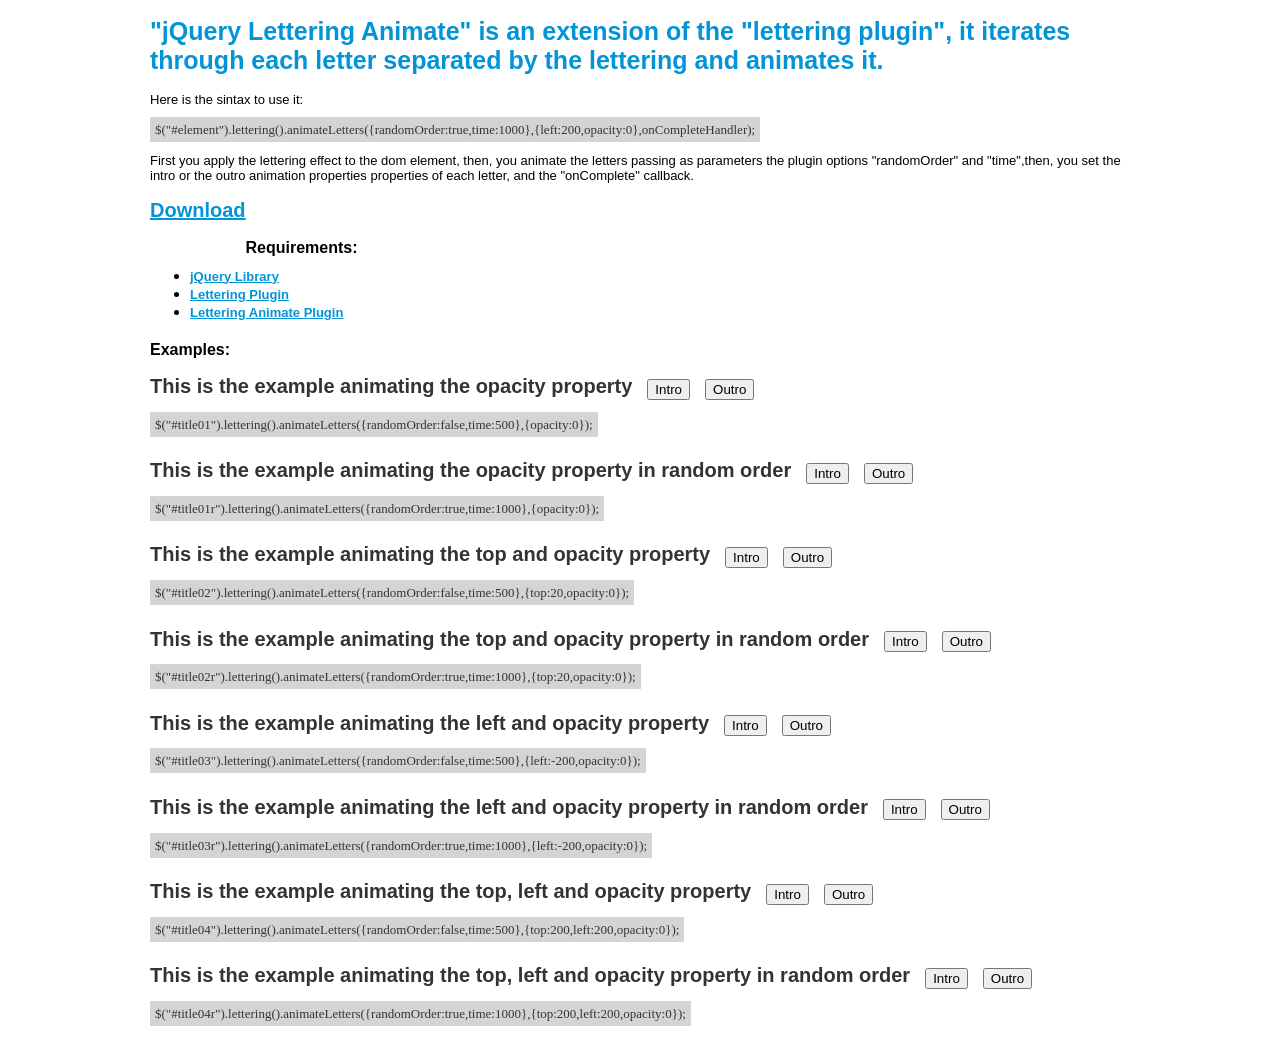
==== example/index.html @ a316d7c1 "Added possibility do set the intro or outro animation properties" ====
<!DOCTYPE html>
	<head>
	  <meta http-equiv="Content-type" content="text/html; charset=utf-8">

	  <title>jQuery Lettering Animate</title>
	  <meta name="description" content="">
	  <meta name="author" content="">
	  <link type="text/css" rel="stylesheet" href="css/style.css" />
	</head>

	<body>
		
	<div id="wrapper">
		
		<h1>"jQuery Lettering Animate" is an extension of the "lettering plugin", it iterates through each letter separated by the lettering and animates it.</h1>
		
		<p>Here is the sintax to use it:<br /><br />
			
			<span class="code">$("#element").lettering().animateLetters({randomOrder:true,time:1000},{left:200,opacity:0},onCompleteHandler);</span> <br /><br />
			
			First you apply the lettering effect to the dom element, then, you animate the letters passing
			as parameters the plugin options "randomOrder" and "time",then, you set the intro or the outro animation properties properties of each letter, and the "onComplete" callback.
			
		</p>
		
		<h2><a href="https://github.com/giuliandrimba/jquery-lettering-animate" target="_blank">Download</a></h2><br /><br />
		
		<p class="title">Requirements:</p>
		<ul>
			
			<li><a href="http://docs.jquery.com/Downloading_jQuery" target="_blank">jQuery Library</a></li>
			<li><a href="http://daverupert.com/2010/09/lettering-js/" target="_blank">Lettering Plugin</a></li>
			<li><a href="" target="_blank">Lettering Animate Plugin</a></li>
			
		</ul>
		
		<p class="title">Examples:</p>
		
		<div class="box" id="example01">
			<h2 id="title01" >This is the example animating the opacity property</h2><input type="submit" name="animate" id="btnTitle01In" value="Intro" />
			<input type="submit" name="animate" id="btnTitle01Out" value="Outro" />
			<div class="clear-both"></div>
			<span class="code intro">$("#title01").lettering().animateLetters({randomOrder:false,time:500},{opacity:0});</span>
			<span class="code outro">$("#title01").lettering().animateLetters({randomOrder:false,time:500},null,{opacity:0});</span>
			
		</div><!-- box -->
		
		<div class="box" id="example01r">
			
			<h2 id="title01r" >This is the example animating the opacity property in random order</h2>	
			<input type="submit" name="animate" id="btnTitle01rIn" value="Intro" />
			<input type="submit" name="animate" id="btnTitle01rOut" value="Outro" />
			<div class="clear-both"></div>
			<span class="code intro">$("#title01r").lettering().animateLetters({randomOrder:true,time:1000},{opacity:0});</span>
			<span class="code outro">$("#title01r").lettering().animateLetters({randomOrder:true,time:1000},null,{opacity:0});</span>
			
		</div>	
		
		<div class="box"  id="example02">
			
			<h2 id="title02" >This is the example animating the top and opacity property</h2>
			<input type="submit" name="animate" id="btnTitle02In" value="Intro" />
			<input type="submit" name="animate" id="btnTitle02Out" value="Outro" />
			<div class="clear-both"></div>
			<span class="code intro">$("#title02").lettering().animateLetters({randomOrder:false,time:500},{top:20,opacity:0});</span>
			<span class="code outro">$("#title02").lettering().animateLetters({randomOrder:false,time:500},null,{top:20,opacity:0});</span>
			
		</div>
		
		<div class="box"  id="example02r">
			
			<h2 id="title02r" >This is the example animating the top and opacity property in random order</h2>
			<input type="submit" name="animate" id="btnTitle02rIn" value="Intro" />
			<input type="submit" name="animate" id="btnTitle02rOut" value="Outro" />
			<div class="clear-both"></div>
			<span class="code intro">$("#title02r").lettering().animateLetters({randomOrder:true,time:1000},{top:20,opacity:0});</span>
			<span class="code outro">$("#title02r").lettering().animateLetters({randomOrder:true,time:1000},null,{top:20,opacity:0});</span>
			
		</div>
		
		<div class="box"  id="example03">
			
			<h2 id="title03" >This is the example animating the left and opacity property</h2>
			<input type="submit" name="animate" id="btnTitle03In" value="Intro" />
			<input type="submit" name="animate" id="btnTitle03Out" value="Outro" />
			<div class="clear-both"></div>
			<span class="code intro">$("#title03").lettering().animateLetters({randomOrder:false,time:500},{left:-200,opacity:0});</span>
			<span class="code outro">$("#title03").lettering().animateLetters({randomOrder:false,time:500},null,{left:-200,opacity:0});</span>
			
		</div>
		
		<div class="box"  id="example03r">
			
			<h2 id="title03r" >This is the example animating the left and opacity property in random order</h2>
			<input type="submit" name="animate" id="btnTitle03rIn" value="Intro" />
			<input type="submit" name="animate" id="btnTitle03rOut" value="Outro" />
			<div class="clear-both"></div>
			<span class="code intro">$("#title03r").lettering().animateLetters({randomOrder:true,time:1000},{left:-200,opacity:0});</span>
			<span class="code outro">$("#title03r").lettering().animateLetters({randomOrder:true,time:1000},null,{left:-200,opacity:0});</span>
			
		</div>
		
		<div class="box"  id="example04">
			
			<h2 id="title04" >This is the example animating the top, left and opacity property</h2>
			<input type="submit" name="animate" id="btnTitle04In" value="Intro" />
			<input type="submit" name="animate" id="btnTitle04Out" value="Outro" />
			<div class="clear-both"></div>
			<span class="code intro">$("#title04").lettering().animateLetters({randomOrder:false,time:500},{top:200,left:200,opacity:0});</span>
			<span class="code outro">$("#title04").lettering().animateLetters({randomOrder:false,time:500},null,{top:200,left:-200,opacity:0});</span>
			
		</div>
		
		<div class="box"  id="example04r">
			
			<h2 id="title04r" >This is the example animating the top, left and opacity property in random order</h2>
			<input type="submit" name="animate" id="btnTitle04rIn" value="Intro" />
			<input type="submit" name="animate" id="btnTitle04rOut" value="Outro" />
			<div class="clear-both"></div>
			<span class="code intro">$("#title04r").lettering().animateLetters({randomOrder:true,time:1000},{top:200,left:200,opacity:0});</span>
			<span class="code outro">$("#title04r").lettering().animateLetters({randomOrder:true,time:1000},null,{top:200,left:-200,opacity:0});</span>
			
		</div>
		
			
	</div><!-- #wrapper -->
		
		<script src="js/jquery-1.6.1.min.js" type="text/javascript" language="JavaScript"></script>
		  <script src="js/jquery.lettering.js" type="text/javascript" language="JavaScript"></script>
		  <script src="js/jquery.lettering.animate.js" type="text/javascript" language="JavaScript"></script>
		  
		  <script>
		  	
		  	$(document).ready(function()
		  	{
		  		$("#btnTitle01In").click(function()
		  		{
		  			$("#title01").lettering().animateLetters({randomOrder:false,time:500},{opacity:0});
		  			$("#example01").find(".outro").fadeOut(0);
		  			$("#example01").find(".intro").fadeIn(0);
		  		});
		  		$("#btnTitle01Out").click(function()
		  		{
		  			$("#title01").lettering().animateLetters({randomOrder:false,time:500},null,{opacity:0},function()
		  			{
		  				$("#title01").lettering().animateLetters({randomOrder:false,time:0},{opacity:1});
		  			});
		  			$("#example01").find(".outro").fadeIn(0);
		  			$("#example01").find(".intro").fadeOut(0);
		  		});
		  		
		  		
		  		$("#btnTitle01rIn").click(function()
		  		{
		  			$("#title01r").lettering().animateLetters({randomOrder:true,time:1000},{opacity:0});
		  			$("#example01r").find(".outro").fadeOut(0);
		  			$("#example01r").find(".intro").fadeIn(0);
		  		});
		  		
		  		$("#btnTitle01rOut").click(function()
		  		{
		  			$("#title01r").lettering().animateLetters({randomOrder:true,time:1000},null,{opacity:0},function()
		  			{
		  				$("#title01r").lettering().animateLetters({randomOrder:true,time:0},{opacity:1});
		  			});
		  			$("#example01r").find(".outro").fadeIn(0);
		  			$("#example01r").find(".intro").fadeOut(0);
		  		});
		  		
		  		$("#btnTitle02In").click(function()
		  		{
		  			$("#title02").lettering().animateLetters({randomOrder:false,time:500},{top:20,opacity:0});
		  			$("#example02").find(".outro").fadeOut(0);
		  			$("#example02").find(".intro").fadeIn(0);
		  		});
		  		
		  		$("#btnTitle02Out").click(function()
		  		{
		  			$("#title02").lettering().animateLetters({randomOrder:false,time:500},null,{top:20,opacity:0},function()
		  			{
		  				$("#title02").lettering().animateLetters({randomOrder:false,time:0},{top:0,opacity:1});
		  			});
		  			$("#example02").find(".outro").fadeIn(0);
		  			$("#example02").find(".intro").fadeOut(0);
		  		});
		  		
		  		$("#btnTitle02rIn").click(function()
		  		{
		  			$("#title02r").lettering().animateLetters({randomOrder:true,time:1000},{top:20,opacity:0});
		  			$("#example02r").find(".outro").fadeOut(0);
		  			$("#example02r").find(".intro").fadeIn(0);
		  		});
		  		
		  		$("#btnTitle02rOut").click(function()
		  		{
		  			$("#title02r").lettering().animateLetters({randomOrder:true,time:1000},null,{top:20,opacity:0},function()
		  			{
		  				$("#title02r").lettering().animateLetters({randomOrder:true,time:0},{top:0,opacity:1});
		  			});
		  			$("#example02r").find(".outro").fadeIn(0);
		  			$("#example02r").find(".intro").fadeOut(0);
		  		});
		  		
		  		$("#btnTitle03In").click(function()
		  		{
		  			$("#title03").lettering().animateLetters({randomOrder:false,time:500},{left:-200,opacity:0});
		  			$("#example03").find(".outro").fadeOut(0);
		  			$("#example03").find(".intro").fadeIn(0);
		  		});
		  		
		  		$("#btnTitle03Out").click(function()
		  		{
		  			$("#title03").lettering().animateLetters({randomOrder:false,time:500},null,{left:-200,opacity:0},function()
		  			{
		  				$("#title03").lettering().animateLetters({randomOrder:false,time:0},{left:0,opacity:1});
		  			});
		  			$("#example03").find(".outro").fadeIn(0);
		  			$("#example03").find(".intro").fadeOut(0);
		  		});
		  		
		  		$("#btnTitle03rIn").click(function()
		  		{
		  			$("#title03r").lettering().animateLetters({randomOrder:true,time:1000},{left:-200,opacity:0});
		  			$("#example03r").find(".outro").fadeOut(0);
		  			$("#example03r").find(".intro").fadeIn(0);
		  		});
		  		
		  		$("#btnTitle03rOut").click(function()
		  		{
		  			$("#title03r").lettering().animateLetters({randomOrder:true,time:1000},null,{left:-200,opacity:0},function()
		  			{
		  				$("#title03r").lettering().animateLetters({randomOrder:true,time:0},{left:0,opacity:1});
		  			});
		  			$("#example03r").find(".outro").fadeIn(0);
		  			$("#example03r").find(".intro").fadeOut(0);
		  		});
		  		
		  		$("#btnTitle04In").click(function()
		  		{
		  			$("#title04").lettering().animateLetters({randomOrder:false,time:500},{top:200,left:200,opacity:0});
		  			$("#example04").find(".outro").fadeOut(0);
		  			$("#example04").find(".intro").fadeIn(0);
		  		});
		  		
		  		$("#btnTitle04Out").click(function()
		  		{
		  			$("#title04").lettering().animateLetters({randomOrder:false,time:500},null,{top:200,left:-200,opacity:0},function()
		  			{
		  				$("#title04").lettering().animateLetters({randomOrder:false,time:0},{top:0,left:0,opacity:1});
		  			});
		  			$("#example04").find(".outro").fadeIn(0);
		  			$("#example04").find(".intro").fadeOut(0);
		  		});
		  		
		  		$("#btnTitle04rIn").click(function()
		  		{
		  			$("#title04r").lettering().animateLetters({randomOrder:true,time:1000},{top:200,left:200,opacity:0});
		  			$("#example04r").find(".outro").fadeOut(0);
		  			$("#example04r").find(".intro").fadeIn(0);
		  		});
		  		
		  		$("#btnTitle04rOut").click(function()
		  		{
		  			$("#title04r").lettering().animateLetters({randomOrder:true,time:1000},null,{top:200,left:200,opacity:0},function()
		  			{
		  				$("#title04r").lettering().animateLetters({randomOrder:true,time:0},{top:0,left:0,opacity:1});
		  			});
		  			$("#example04r").find(".outro").fadeIn(0);
		  			$("#example04r").find(".intro").fadeOut(0);
		  		});
		  	});
		  	
		  </script>
	</body>
</html>
---- example/css/style.css ----
body
{
	background: #ffffff;
	font-family: Arial;
}

h1
{
	color: #0394d8;
	font-size: 25px;
}

h2
{
	font-size: 20px;
	color: #333;
	float: left;
}

input
{
	margin:20px 0 0 15px;
	float: left;
}

a
{
	color:#0394d8;
	font-size: 13px;
	font-weight: bold;
}

h2 a
{
	font-size: 20px;
}

p
{
	font-size: 13px;
	margin:0;
	padding:0;
}

ul
{
	margin:0;
}

.code
{
	font-family: Verdana;
	color: #353535;
	background-color:#d4d4d4;
	font-size: 13px;
	padding:5px 5px 5px 5px;
}

.clear-both
{
	clear: both;
}

.box
{
	margin: -10px 0 20px 0;
}

p.title
{
	font-size: 16px;
	font-weight: bold;
	margin:20px 0 10px 0;
}

.outro
{
	display: none;	
}
#wrapper
{
	width: 980px;
	margin: 0 auto;
}
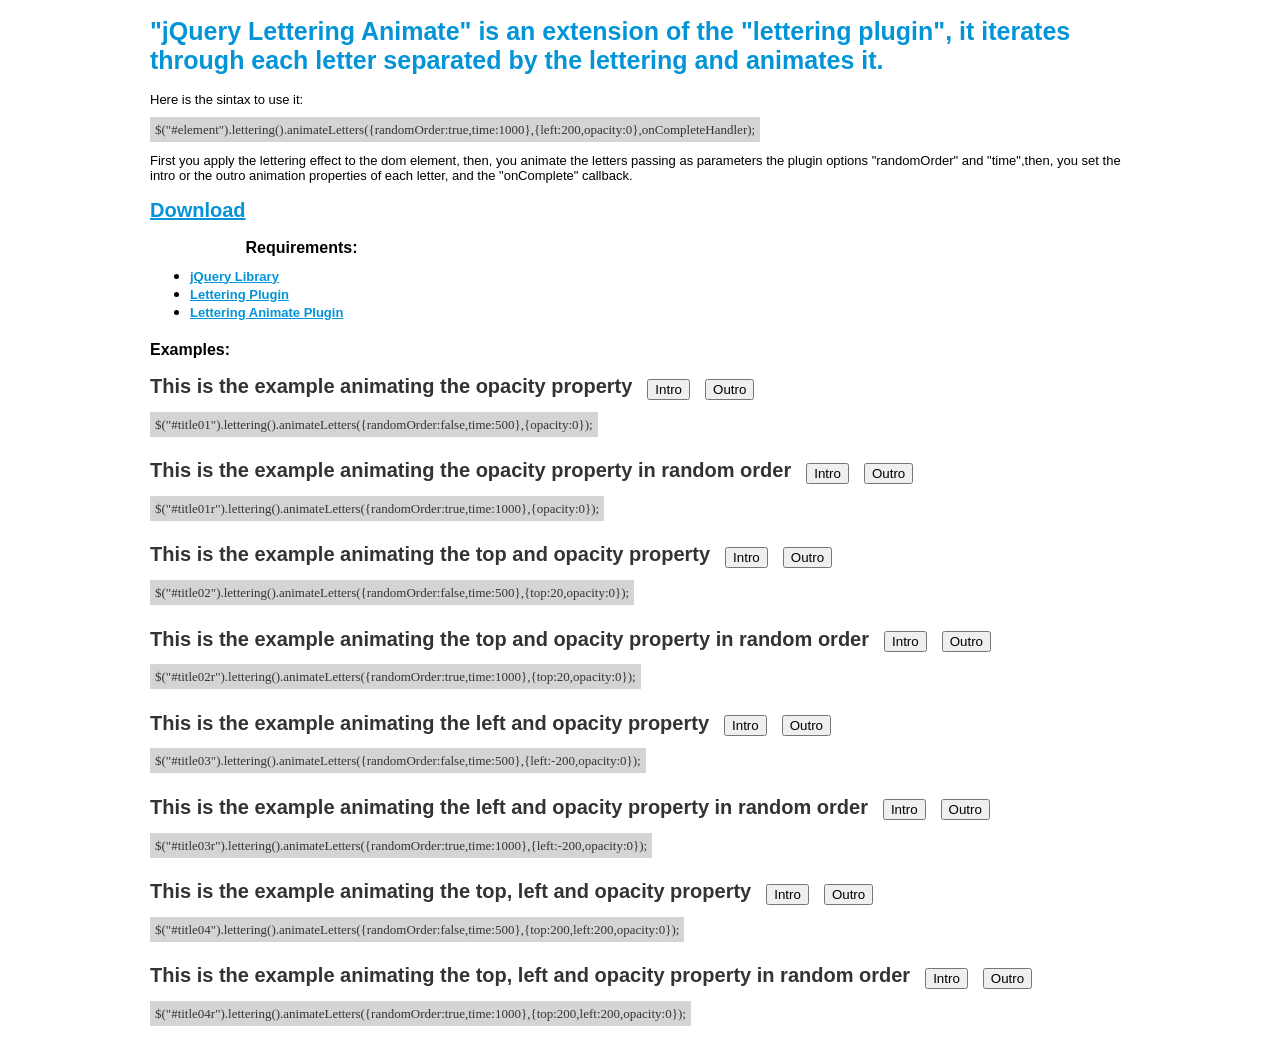
==== commit 60738194: "Added possibility to set intro or outro animation properties" ====
--- a/example/index.html
+++ b/example/index.html
@@ -19,7 +19,7 @@
 			<span class="code">$("#element").lettering().animateLetters({randomOrder:true,time:1000},{left:200,opacity:0},onCompleteHandler);</span> <br /><br />
 			
 			First you apply the lettering effect to the dom element, then, you animate the letters passing
-			as parameters the plugin options "randomOrder" and "time",then, you set the intro or the outro animation properties properties of each letter, and the "onComplete" callback.
+			as parameters the plugin options "randomOrder" and "time",then, you set the intro or the outro animation properties of each letter, and the "onComplete" callback.
 			
 		</p>
 		
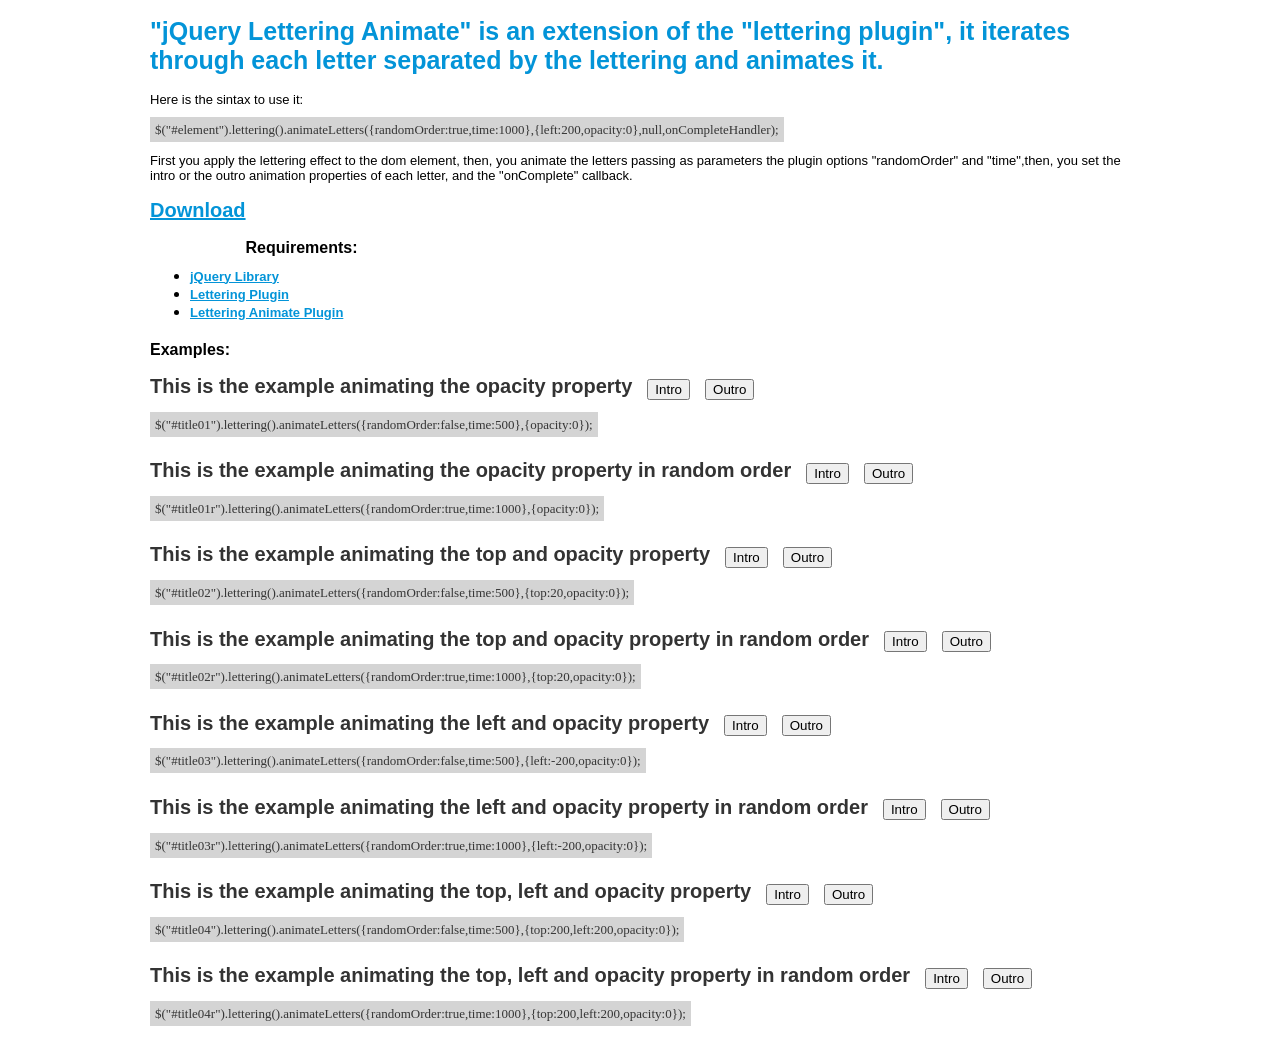
==== commit 6de181e1: "Added possibility to set intro or outro animation properties" ====
--- a/example/index.html
+++ b/example/index.html
@@ -16,7 +16,7 @@
 		
 		<p>Here is the sintax to use it:<br /><br />
 			
-			<span class="code">$("#element").lettering().animateLetters({randomOrder:true,time:1000},{left:200,opacity:0},onCompleteHandler);</span> <br /><br />
+			<span class="code">$("#element").lettering().animateLetters({randomOrder:true,time:1000},{left:200,opacity:0},null,onCompleteHandler);</span> <br /><br />
 			
 			First you apply the lettering effect to the dom element, then, you animate the letters passing
 			as parameters the plugin options "randomOrder" and "time",then, you set the intro or the outro animation properties of each letter, and the "onComplete" callback.
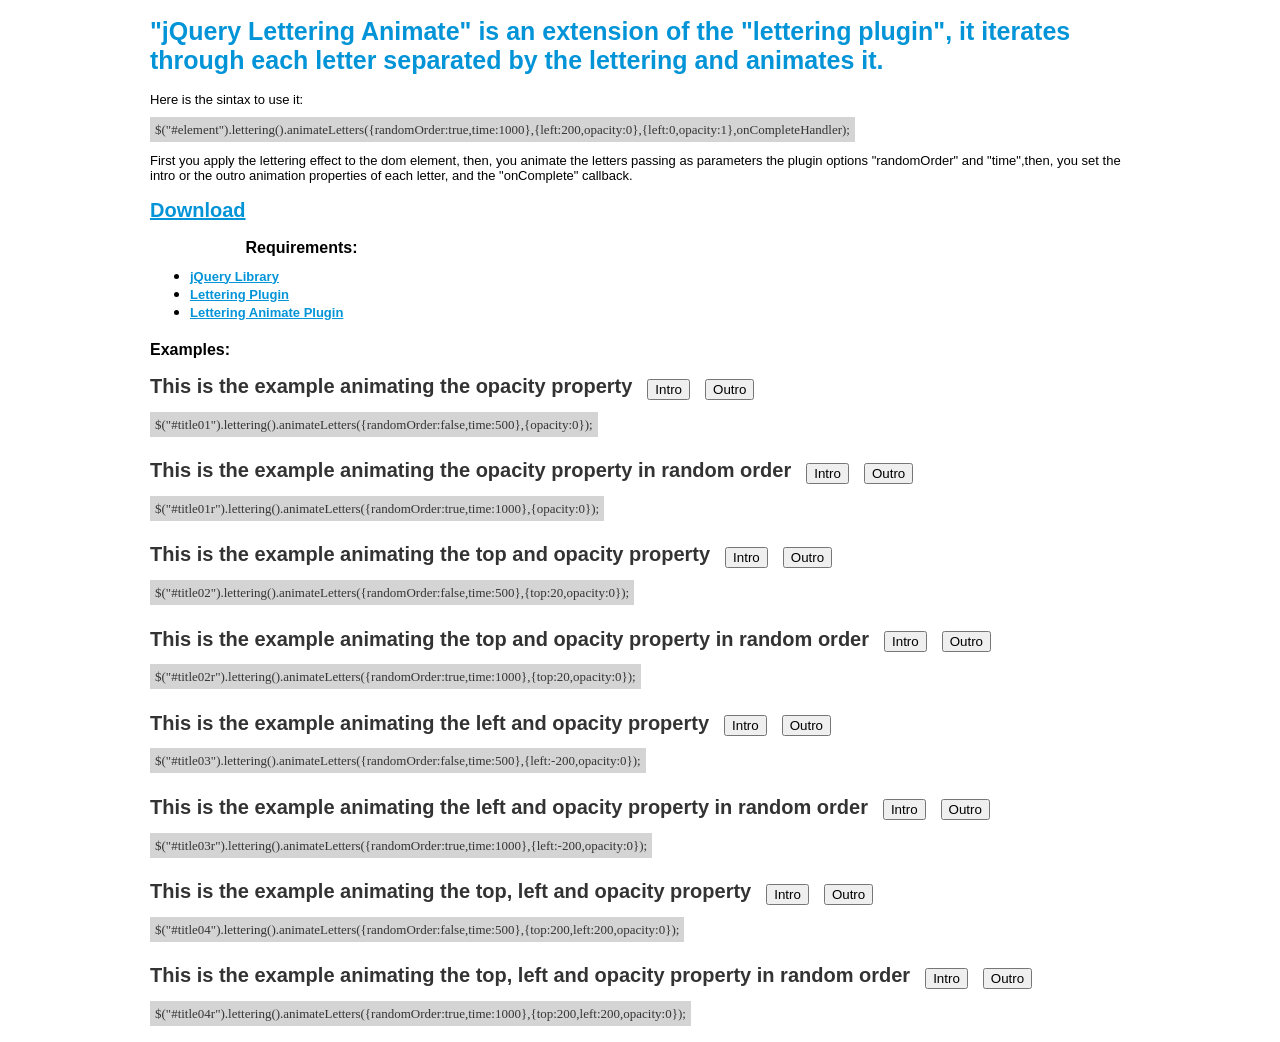
==== commit de124595: "Changed the code example" ====
--- a/example/index.html
+++ b/example/index.html
@@ -16,7 +16,7 @@
 		
 		<p>Here is the sintax to use it:<br /><br />
 			
-			<span class="code">$("#element").lettering().animateLetters({randomOrder:true,time:1000},{left:200,opacity:0},null,onCompleteHandler);</span> <br /><br />
+			<span class="code">$("#element").lettering().animateLetters({randomOrder:true,time:1000},{left:200,opacity:0},{left:0,opacity:1},onCompleteHandler);</span> <br /><br />
 			
 			First you apply the lettering effect to the dom element, then, you animate the letters passing
 			as parameters the plugin options "randomOrder" and "time",then, you set the intro or the outro animation properties of each letter, and the "onComplete" callback.
@@ -41,7 +41,7 @@
 			<input type="submit" name="animate" id="btnTitle01Out" value="Outro" />
 			<div class="clear-both"></div>
 			<span class="code intro">$("#title01").lettering().animateLetters({randomOrder:false,time:500},{opacity:0});</span>
-			<span class="code outro">$("#title01").lettering().animateLetters({randomOrder:false,time:500},null,{opacity:0});</span>
+			<span class="code outro">$("#title01").lettering().animateLetters({randomOrder:false,time:500},{opacity:1},{opacity:0});</span>
 			
 		</div><!-- box -->
 		
@@ -52,7 +52,7 @@
 			<input type="submit" name="animate" id="btnTitle01rOut" value="Outro" />
 			<div class="clear-both"></div>
 			<span class="code intro">$("#title01r").lettering().animateLetters({randomOrder:true,time:1000},{opacity:0});</span>
-			<span class="code outro">$("#title01r").lettering().animateLetters({randomOrder:true,time:1000},null,{opacity:0});</span>
+			<span class="code outro">$("#title01r").lettering().animateLetters({randomOrder:true,time:1000},{opacity:1},{opacity:0});</span>
 			
 		</div>	
 		
@@ -63,7 +63,7 @@
 			<input type="submit" name="animate" id="btnTitle02Out" value="Outro" />
 			<div class="clear-both"></div>
 			<span class="code intro">$("#title02").lettering().animateLetters({randomOrder:false,time:500},{top:20,opacity:0});</span>
-			<span class="code outro">$("#title02").lettering().animateLetters({randomOrder:false,time:500},null,{top:20,opacity:0});</span>
+			<span class="code outro">$("#title02").lettering().animateLetters({randomOrder:false,time:500},{top:0,opacity:1},{top:20,opacity:0});</span>
 			
 		</div>
 		
@@ -74,7 +74,7 @@
 			<input type="submit" name="animate" id="btnTitle02rOut" value="Outro" />
 			<div class="clear-both"></div>
 			<span class="code intro">$("#title02r").lettering().animateLetters({randomOrder:true,time:1000},{top:20,opacity:0});</span>
-			<span class="code outro">$("#title02r").lettering().animateLetters({randomOrder:true,time:1000},null,{top:20,opacity:0});</span>
+			<span class="code outro">$("#title02r").lettering().animateLetters({randomOrder:true,time:1000},{top:0,opacity:1},{top:20,opacity:0});</span>
 			
 		</div>
 		
@@ -85,7 +85,7 @@
 			<input type="submit" name="animate" id="btnTitle03Out" value="Outro" />
 			<div class="clear-both"></div>
 			<span class="code intro">$("#title03").lettering().animateLetters({randomOrder:false,time:500},{left:-200,opacity:0});</span>
-			<span class="code outro">$("#title03").lettering().animateLetters({randomOrder:false,time:500},null,{left:-200,opacity:0});</span>
+			<span class="code outro">$("#title03").lettering().animateLetters({randomOrder:false,time:500},{left:0,opacity:1},{left:-200,opacity:0});</span>
 			
 		</div>
 		
@@ -96,7 +96,7 @@
 			<input type="submit" name="animate" id="btnTitle03rOut" value="Outro" />
 			<div class="clear-both"></div>
 			<span class="code intro">$("#title03r").lettering().animateLetters({randomOrder:true,time:1000},{left:-200,opacity:0});</span>
-			<span class="code outro">$("#title03r").lettering().animateLetters({randomOrder:true,time:1000},null,{left:-200,opacity:0});</span>
+			<span class="code outro">$("#title03r").lettering().animateLetters({randomOrder:true,time:1000},{left:0,opacity:1},{left:-200,opacity:0});</span>
 			
 		</div>
 		
@@ -107,7 +107,7 @@
 			<input type="submit" name="animate" id="btnTitle04Out" value="Outro" />
 			<div class="clear-both"></div>
 			<span class="code intro">$("#title04").lettering().animateLetters({randomOrder:false,time:500},{top:200,left:200,opacity:0});</span>
-			<span class="code outro">$("#title04").lettering().animateLetters({randomOrder:false,time:500},null,{top:200,left:-200,opacity:0});</span>
+			<span class="code outro">$("#title04").lettering().animateLetters({randomOrder:false,time:500},{top:0,left:0,opacity:1},{top:200,left:-200,opacity:0});</span>
 			
 		</div>
 		
@@ -118,7 +118,7 @@
 			<input type="submit" name="animate" id="btnTitle04rOut" value="Outro" />
 			<div class="clear-both"></div>
 			<span class="code intro">$("#title04r").lettering().animateLetters({randomOrder:true,time:1000},{top:200,left:200,opacity:0});</span>
-			<span class="code outro">$("#title04r").lettering().animateLetters({randomOrder:true,time:1000},null,{top:200,left:-200,opacity:0});</span>
+			<span class="code outro">$("#title04r").lettering().animateLetters({randomOrder:true,time:1000},{top:0,left:0,opacity:1},{top:200,left:-200,opacity:0});</span>
 			
 		</div>
 		
@@ -127,7 +127,7 @@
 		
 		<script src="js/jquery-1.6.1.min.js" type="text/javascript" language="JavaScript"></script>
 		  <script src="js/jquery.lettering.js" type="text/javascript" language="JavaScript"></script>
-		  <script src="js/jquery.lettering.animate.js" type="text/javascript" language="JavaScript"></script>
+		  <script src="js/jquery.lettering.animate.compressed.js" type="text/javascript" language="JavaScript"></script>
 		  
 		  <script>
 		  	
@@ -141,7 +141,7 @@
 		  		});
 		  		$("#btnTitle01Out").click(function()
 		  		{
-		  			$("#title01").lettering().animateLetters({randomOrder:false,time:500},null,{opacity:0},function()
+		  			$("#title01").lettering().animateLetters({randomOrder:false,time:500},{opacity:1},{opacity:0},function()
 		  			{
 		  				$("#title01").lettering().animateLetters({randomOrder:false,time:0},{opacity:1});
 		  			});
@@ -159,7 +159,7 @@
 		  		
 		  		$("#btnTitle01rOut").click(function()
 		  		{
-		  			$("#title01r").lettering().animateLetters({randomOrder:true,time:1000},null,{opacity:0},function()
+		  			$("#title01r").lettering().animateLetters({randomOrder:true,time:1000},{opacity:1},{opacity:0},function()
 		  			{
 		  				$("#title01r").lettering().animateLetters({randomOrder:true,time:0},{opacity:1});
 		  			});
@@ -176,7 +176,7 @@
 		  		
 		  		$("#btnTitle02Out").click(function()
 		  		{
-		  			$("#title02").lettering().animateLetters({randomOrder:false,time:500},null,{top:20,opacity:0},function()
+		  			$("#title02").lettering().animateLetters({randomOrder:false,time:500},{top:0,opacity:1},{top:20,opacity:0},function()
 		  			{
 		  				$("#title02").lettering().animateLetters({randomOrder:false,time:0},{top:0,opacity:1});
 		  			});
@@ -193,7 +193,7 @@
 		  		
 		  		$("#btnTitle02rOut").click(function()
 		  		{
-		  			$("#title02r").lettering().animateLetters({randomOrder:true,time:1000},null,{top:20,opacity:0},function()
+		  			$("#title02r").lettering().animateLetters({randomOrder:true,time:1000},{top:0,opacity:1},{top:20,opacity:0},function()
 		  			{
 		  				$("#title02r").lettering().animateLetters({randomOrder:true,time:0},{top:0,opacity:1});
 		  			});
@@ -210,7 +210,7 @@
 		  		
 		  		$("#btnTitle03Out").click(function()
 		  		{
-		  			$("#title03").lettering().animateLetters({randomOrder:false,time:500},null,{left:-200,opacity:0},function()
+		  			$("#title03").lettering().animateLetters({randomOrder:false,time:500},{left:0,opacity:1},{left:-200,opacity:0},function()
 		  			{
 		  				$("#title03").lettering().animateLetters({randomOrder:false,time:0},{left:0,opacity:1});
 		  			});
@@ -227,7 +227,7 @@
 		  		
 		  		$("#btnTitle03rOut").click(function()
 		  		{
-		  			$("#title03r").lettering().animateLetters({randomOrder:true,time:1000},null,{left:-200,opacity:0},function()
+		  			$("#title03r").lettering().animateLetters({randomOrder:true,time:1000},{left:0,opacity:1},{left:-200,opacity:0},function()
 		  			{
 		  				$("#title03r").lettering().animateLetters({randomOrder:true,time:0},{left:0,opacity:1});
 		  			});
@@ -244,7 +244,7 @@
 		  		
 		  		$("#btnTitle04Out").click(function()
 		  		{
-		  			$("#title04").lettering().animateLetters({randomOrder:false,time:500},null,{top:200,left:-200,opacity:0},function()
+		  			$("#title04").lettering().animateLetters({randomOrder:false,time:500},{top:0,left:0,opacity:1},{top:200,left:-200,opacity:0},function()
 		  			{
 		  				$("#title04").lettering().animateLetters({randomOrder:false,time:0},{top:0,left:0,opacity:1});
 		  			});
@@ -261,7 +261,7 @@
 		  		
 		  		$("#btnTitle04rOut").click(function()
 		  		{
-		  			$("#title04r").lettering().animateLetters({randomOrder:true,time:1000},null,{top:200,left:200,opacity:0},function()
+		  			$("#title04r").lettering().animateLetters({randomOrder:true,time:1000},{top:0,left:0,opacity:1},{top:200,left:200,opacity:0},function()
 		  			{
 		  				$("#title04r").lettering().animateLetters({randomOrder:true,time:0},{top:0,left:0,opacity:1});
 		  			});
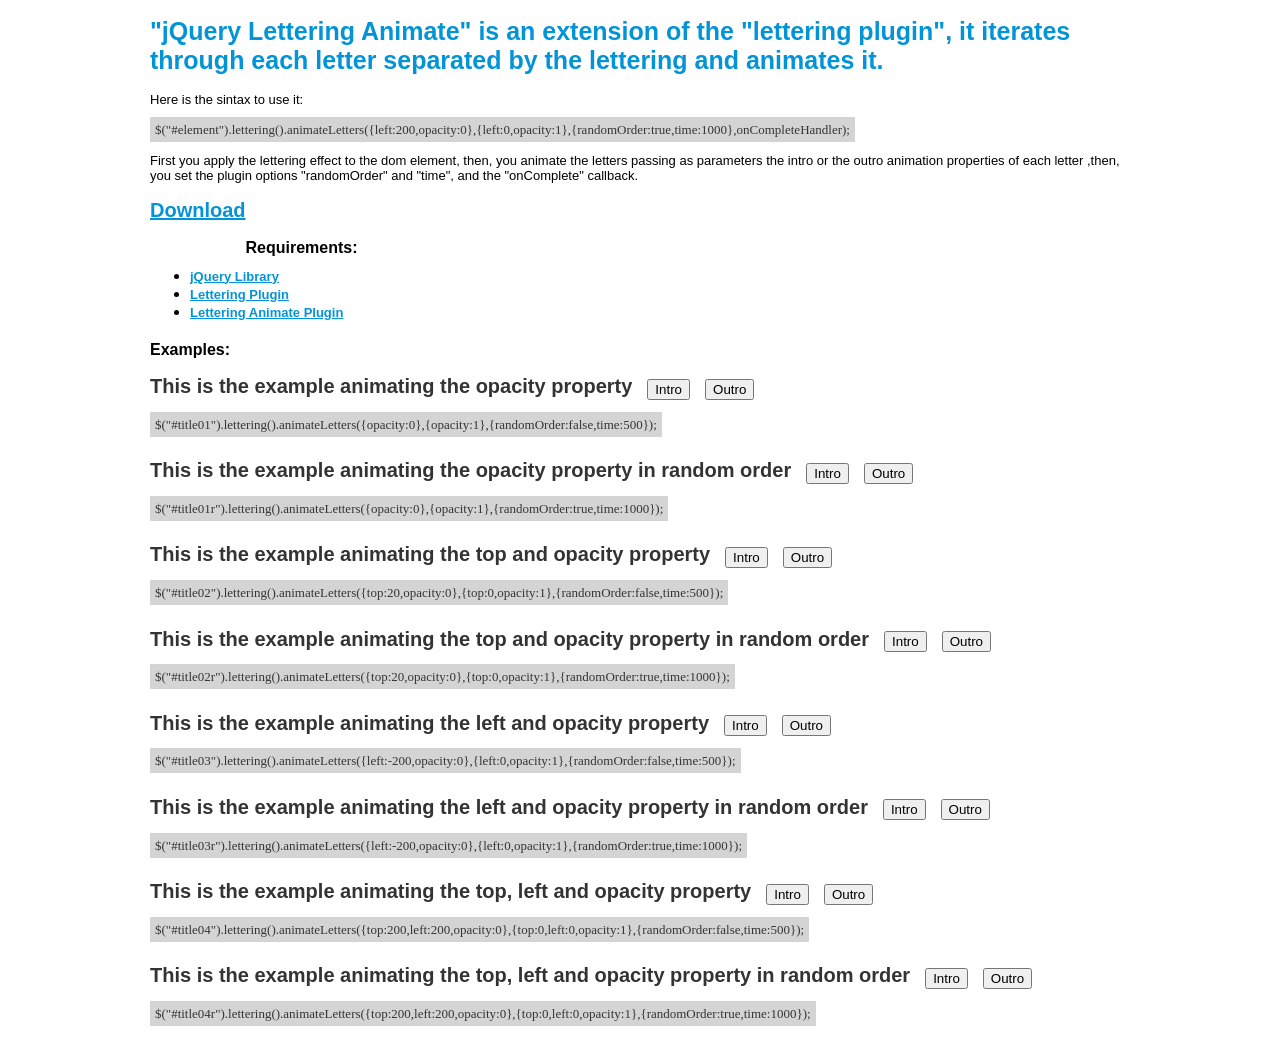
==== commit a2686407: "Updated documentation" ====
--- a/example/index.html
+++ b/example/index.html
@@ -16,10 +16,10 @@
 		
 		<p>Here is the sintax to use it:<br /><br />
 			
-			<span class="code">$("#element").lettering().animateLetters({randomOrder:true,time:1000},{left:200,opacity:0},{left:0,opacity:1},onCompleteHandler);</span> <br /><br />
+			<span class="code">$("#element").lettering().animateLetters({left:200,opacity:0},{left:0,opacity:1},{randomOrder:true,time:1000},onCompleteHandler);</span> <br /><br />
 			
 			First you apply the lettering effect to the dom element, then, you animate the letters passing
-			as parameters the plugin options "randomOrder" and "time",then, you set the intro or the outro animation properties of each letter, and the "onComplete" callback.
+			as parameters the intro or the outro animation properties of each letter ,then, you set the plugin options "randomOrder" and "time", and the "onComplete" callback.
 			
 		</p>
 		
@@ -40,8 +40,8 @@
 			<h2 id="title01" >This is the example animating the opacity property</h2><input type="submit" name="animate" id="btnTitle01In" value="Intro" />
 			<input type="submit" name="animate" id="btnTitle01Out" value="Outro" />
 			<div class="clear-both"></div>
-			<span class="code intro">$("#title01").lettering().animateLetters({randomOrder:false,time:500},{opacity:0});</span>
-			<span class="code outro">$("#title01").lettering().animateLetters({randomOrder:false,time:500},{opacity:1},{opacity:0});</span>
+			<span class="code intro">$("#title01").lettering().animateLetters({opacity:0},{opacity:1},{randomOrder:false,time:500});</span>
+			<span class="code outro">$("#title01").lettering().animateLetters({opacity:1},{opacity:0},{randomOrder:false,time:500});</span>
 			
 		</div><!-- box -->
 		
@@ -51,8 +51,8 @@
 			<input type="submit" name="animate" id="btnTitle01rIn" value="Intro" />
 			<input type="submit" name="animate" id="btnTitle01rOut" value="Outro" />
 			<div class="clear-both"></div>
-			<span class="code intro">$("#title01r").lettering().animateLetters({randomOrder:true,time:1000},{opacity:0});</span>
-			<span class="code outro">$("#title01r").lettering().animateLetters({randomOrder:true,time:1000},{opacity:1},{opacity:0});</span>
+			<span class="code intro">$("#title01r").lettering().animateLetters({opacity:0},{opacity:1},{randomOrder:true,time:1000});</span>
+			<span class="code outro">$("#title01r").lettering().animateLetters({opacity:1},{opacity:0},{randomOrder:true,time:1000});</span>
 			
 		</div>	
 		
@@ -62,8 +62,8 @@
 			<input type="submit" name="animate" id="btnTitle02In" value="Intro" />
 			<input type="submit" name="animate" id="btnTitle02Out" value="Outro" />
 			<div class="clear-both"></div>
-			<span class="code intro">$("#title02").lettering().animateLetters({randomOrder:false,time:500},{top:20,opacity:0});</span>
-			<span class="code outro">$("#title02").lettering().animateLetters({randomOrder:false,time:500},{top:0,opacity:1},{top:20,opacity:0});</span>
+			<span class="code intro">$("#title02").lettering().animateLetters({top:20,opacity:0},{top:0,opacity:1},{randomOrder:false,time:500});</span>
+			<span class="code outro">$("#title02").lettering().animateLetters({top:0,opacity:1},{top:20,opacity:0},{randomOrder:false,time:500});</span>
 			
 		</div>
 		
@@ -73,8 +73,8 @@
 			<input type="submit" name="animate" id="btnTitle02rIn" value="Intro" />
 			<input type="submit" name="animate" id="btnTitle02rOut" value="Outro" />
 			<div class="clear-both"></div>
-			<span class="code intro">$("#title02r").lettering().animateLetters({randomOrder:true,time:1000},{top:20,opacity:0});</span>
-			<span class="code outro">$("#title02r").lettering().animateLetters({randomOrder:true,time:1000},{top:0,opacity:1},{top:20,opacity:0});</span>
+			<span class="code intro">$("#title02r").lettering().animateLetters({top:20,opacity:0},{top:0,opacity:1},{randomOrder:true,time:1000});</span>
+			<span class="code outro">$("#title02r").lettering().animateLetters({top:0,opacity:1},{top:20,opacity:0},{randomOrder:true,time:1000});</span>
 			
 		</div>
 		
@@ -84,8 +84,8 @@
 			<input type="submit" name="animate" id="btnTitle03In" value="Intro" />
 			<input type="submit" name="animate" id="btnTitle03Out" value="Outro" />
 			<div class="clear-both"></div>
-			<span class="code intro">$("#title03").lettering().animateLetters({randomOrder:false,time:500},{left:-200,opacity:0});</span>
-			<span class="code outro">$("#title03").lettering().animateLetters({randomOrder:false,time:500},{left:0,opacity:1},{left:-200,opacity:0});</span>
+			<span class="code intro">$("#title03").lettering().animateLetters({left:-200,opacity:0},{left:0,opacity:1},{randomOrder:false,time:500});</span>
+			<span class="code outro">$("#title03").lettering().animateLetters({left:0,opacity:1},{left:-200,opacity:0},{randomOrder:false,time:500});</span>
 			
 		</div>
 		
@@ -95,8 +95,8 @@
 			<input type="submit" name="animate" id="btnTitle03rIn" value="Intro" />
 			<input type="submit" name="animate" id="btnTitle03rOut" value="Outro" />
 			<div class="clear-both"></div>
-			<span class="code intro">$("#title03r").lettering().animateLetters({randomOrder:true,time:1000},{left:-200,opacity:0});</span>
-			<span class="code outro">$("#title03r").lettering().animateLetters({randomOrder:true,time:1000},{left:0,opacity:1},{left:-200,opacity:0});</span>
+			<span class="code intro">$("#title03r").lettering().animateLetters({left:-200,opacity:0},{left:0,opacity:1},{randomOrder:true,time:1000});</span>
+			<span class="code outro">$("#title03r").lettering().animateLetters({left:0,opacity:1},{left:-200,opacity:0},{randomOrder:true,time:1000});</span>
 			
 		</div>
 		
@@ -106,8 +106,8 @@
 			<input type="submit" name="animate" id="btnTitle04In" value="Intro" />
 			<input type="submit" name="animate" id="btnTitle04Out" value="Outro" />
 			<div class="clear-both"></div>
-			<span class="code intro">$("#title04").lettering().animateLetters({randomOrder:false,time:500},{top:200,left:200,opacity:0});</span>
-			<span class="code outro">$("#title04").lettering().animateLetters({randomOrder:false,time:500},{top:0,left:0,opacity:1},{top:200,left:-200,opacity:0});</span>
+			<span class="code intro">$("#title04").lettering().animateLetters({top:200,left:200,opacity:0},{top:0,left:0,opacity:1},{randomOrder:false,time:500});</span>
+			<span class="code outro">$("#title04").lettering().animateLetters({top:0,left:0,opacity:1},{top:200,left:-200,opacity:0},{randomOrder:false,time:500});</span>
 			
 		</div>
 		
@@ -117,8 +117,8 @@
 			<input type="submit" name="animate" id="btnTitle04rIn" value="Intro" />
 			<input type="submit" name="animate" id="btnTitle04rOut" value="Outro" />
 			<div class="clear-both"></div>
-			<span class="code intro">$("#title04r").lettering().animateLetters({randomOrder:true,time:1000},{top:200,left:200,opacity:0});</span>
-			<span class="code outro">$("#title04r").lettering().animateLetters({randomOrder:true,time:1000},{top:0,left:0,opacity:1},{top:200,left:-200,opacity:0});</span>
+			<span class="code intro">$("#title04r").lettering().animateLetters({top:200,left:200,opacity:0},{top:0,left:0,opacity:1},{randomOrder:true,time:1000});</span>
+			<span class="code outro">$("#title04r").lettering().animateLetters({top:0,left:0,opacity:1},{top:200,left:-200,opacity:0},{randomOrder:true,time:1000});</span>
 			
 		</div>
 		
@@ -135,15 +135,15 @@
 		  	{
 		  		$("#btnTitle01In").click(function()
 		  		{
-		  			$("#title01").lettering().animateLetters({randomOrder:false,time:500},{opacity:0});
+		  			$("#title01").lettering().animateLetters({opacity:0},null,{randomOrder:false,time:500});
 		  			$("#example01").find(".outro").fadeOut(0);
 		  			$("#example01").find(".intro").fadeIn(0);
 		  		});
 		  		$("#btnTitle01Out").click(function()
 		  		{
-		  			$("#title01").lettering().animateLetters({randomOrder:false,time:500},{opacity:1},{opacity:0},function()
-		  			{
-		  				$("#title01").lettering().animateLetters({randomOrder:false,time:0},{opacity:1});
+		  			$("#title01").lettering().animateLetters({opacity:1},{opacity:0},{randomOrder:false,time:500},function()
+		  			{
+		  				$("#title01").lettering().animateLetters({opacity:1},null,{randomOrder:false,time:0});
 		  			});
 		  			$("#example01").find(".outro").fadeIn(0);
 		  			$("#example01").find(".intro").fadeOut(0);
@@ -152,16 +152,16 @@
 		  		
 		  		$("#btnTitle01rIn").click(function()
 		  		{
-		  			$("#title01r").lettering().animateLetters({randomOrder:true,time:1000},{opacity:0});
+		  			$("#title01r").lettering().animateLetters({opacity:0},null,{randomOrder:true,time:1000});
 		  			$("#example01r").find(".outro").fadeOut(0);
 		  			$("#example01r").find(".intro").fadeIn(0);
 		  		});
 		  		
 		  		$("#btnTitle01rOut").click(function()
 		  		{
-		  			$("#title01r").lettering().animateLetters({randomOrder:true,time:1000},{opacity:1},{opacity:0},function()
-		  			{
-		  				$("#title01r").lettering().animateLetters({randomOrder:true,time:0},{opacity:1});
+		  			$("#title01r").lettering().animateLetters({opacity:1},{opacity:0},{randomOrder:true,time:1000},function()
+		  			{
+		  				$("#title01r").lettering().animateLetters({opacity:1},null,{randomOrder:true,time:0});
 		  			});
 		  			$("#example01r").find(".outro").fadeIn(0);
 		  			$("#example01r").find(".intro").fadeOut(0);
@@ -169,16 +169,16 @@
 		  		
 		  		$("#btnTitle02In").click(function()
 		  		{
-		  			$("#title02").lettering().animateLetters({randomOrder:false,time:500},{top:20,opacity:0});
+		  			$("#title02").lettering().animateLetters({top:20,opacity:0},null,{randomOrder:false,time:500});
 		  			$("#example02").find(".outro").fadeOut(0);
 		  			$("#example02").find(".intro").fadeIn(0);
 		  		});
 		  		
 		  		$("#btnTitle02Out").click(function()
 		  		{
-		  			$("#title02").lettering().animateLetters({randomOrder:false,time:500},{top:0,opacity:1},{top:20,opacity:0},function()
-		  			{
-		  				$("#title02").lettering().animateLetters({randomOrder:false,time:0},{top:0,opacity:1});
+		  			$("#title02").lettering().animateLetters({top:0,opacity:1},{top:20,opacity:0},{randomOrder:false,time:500},function()
+		  			{
+		  				$("#title02").lettering().animateLetters({top:0,opacity:1},null,{randomOrder:false,time:0});
 		  			});
 		  			$("#example02").find(".outro").fadeIn(0);
 		  			$("#example02").find(".intro").fadeOut(0);
@@ -186,16 +186,16 @@
 		  		
 		  		$("#btnTitle02rIn").click(function()
 		  		{
-		  			$("#title02r").lettering().animateLetters({randomOrder:true,time:1000},{top:20,opacity:0});
+		  			$("#title02r").lettering().animateLetters({top:20,opacity:0},null,{randomOrder:true,time:1000});
 		  			$("#example02r").find(".outro").fadeOut(0);
 		  			$("#example02r").find(".intro").fadeIn(0);
 		  		});
 		  		
 		  		$("#btnTitle02rOut").click(function()
 		  		{
-		  			$("#title02r").lettering().animateLetters({randomOrder:true,time:1000},{top:0,opacity:1},{top:20,opacity:0},function()
-		  			{
-		  				$("#title02r").lettering().animateLetters({randomOrder:true,time:0},{top:0,opacity:1});
+		  			$("#title02r").lettering().animateLetters({top:0,opacity:1},{top:20,opacity:0},{randomOrder:true,time:1000},function()
+		  			{
+		  				$("#title02r").lettering().animateLetters({top:0,opacity:1},null,{randomOrder:true,time:0});
 		  			});
 		  			$("#example02r").find(".outro").fadeIn(0);
 		  			$("#example02r").find(".intro").fadeOut(0);
@@ -203,16 +203,16 @@
 		  		
 		  		$("#btnTitle03In").click(function()
 		  		{
-		  			$("#title03").lettering().animateLetters({randomOrder:false,time:500},{left:-200,opacity:0});
+		  			$("#title03").lettering().animateLetters({left:-200,opacity:0},null,{randomOrder:false,time:500});
 		  			$("#example03").find(".outro").fadeOut(0);
 		  			$("#example03").find(".intro").fadeIn(0);
 		  		});
 		  		
 		  		$("#btnTitle03Out").click(function()
 		  		{
-		  			$("#title03").lettering().animateLetters({randomOrder:false,time:500},{left:0,opacity:1},{left:-200,opacity:0},function()
-		  			{
-		  				$("#title03").lettering().animateLetters({randomOrder:false,time:0},{left:0,opacity:1});
+		  			$("#title03").lettering().animateLetters({left:0,opacity:1},{left:-200,opacity:0},{randomOrder:false,time:500},function()
+		  			{
+		  				$("#title03").lettering().animateLetters({left:0,opacity:1},null,{randomOrder:false,time:0});
 		  			});
 		  			$("#example03").find(".outro").fadeIn(0);
 		  			$("#example03").find(".intro").fadeOut(0);
@@ -220,16 +220,16 @@
 		  		
 		  		$("#btnTitle03rIn").click(function()
 		  		{
-		  			$("#title03r").lettering().animateLetters({randomOrder:true,time:1000},{left:-200,opacity:0});
+		  			$("#title03r").lettering().animateLetters({left:-200,opacity:0},null,{randomOrder:true,time:1000});
 		  			$("#example03r").find(".outro").fadeOut(0);
 		  			$("#example03r").find(".intro").fadeIn(0);
 		  		});
 		  		
 		  		$("#btnTitle03rOut").click(function()
 		  		{
-		  			$("#title03r").lettering().animateLetters({randomOrder:true,time:1000},{left:0,opacity:1},{left:-200,opacity:0},function()
-		  			{
-		  				$("#title03r").lettering().animateLetters({randomOrder:true,time:0},{left:0,opacity:1});
+		  			$("#title03r").lettering().animateLetters({left:0,opacity:1},{left:-200,opacity:0},{randomOrder:true,time:1000},function()
+		  			{
+		  				$("#title03r").lettering().animateLetters({left:0,opacity:1},null,{randomOrder:true,time:0});
 		  			});
 		  			$("#example03r").find(".outro").fadeIn(0);
 		  			$("#example03r").find(".intro").fadeOut(0);
@@ -237,16 +237,16 @@
 		  		
 		  		$("#btnTitle04In").click(function()
 		  		{
-		  			$("#title04").lettering().animateLetters({randomOrder:false,time:500},{top:200,left:200,opacity:0});
+		  			$("#title04").lettering().animateLetters({top:200,left:200,opacity:0},null,{randomOrder:false,time:500});
 		  			$("#example04").find(".outro").fadeOut(0);
 		  			$("#example04").find(".intro").fadeIn(0);
 		  		});
 		  		
 		  		$("#btnTitle04Out").click(function()
 		  		{
-		  			$("#title04").lettering().animateLetters({randomOrder:false,time:500},{top:0,left:0,opacity:1},{top:200,left:-200,opacity:0},function()
-		  			{
-		  				$("#title04").lettering().animateLetters({randomOrder:false,time:0},{top:0,left:0,opacity:1});
+		  			$("#title04").lettering().animateLetters({top:0,left:0,opacity:1},{top:200,left:-200,opacity:0},{randomOrder:false,time:500},function()
+		  			{
+		  				$("#title04").lettering().animateLetters({top:0,left:0,opacity:1},null,{randomOrder:false,time:0});
 		  			});
 		  			$("#example04").find(".outro").fadeIn(0);
 		  			$("#example04").find(".intro").fadeOut(0);
@@ -254,16 +254,16 @@
 		  		
 		  		$("#btnTitle04rIn").click(function()
 		  		{
-		  			$("#title04r").lettering().animateLetters({randomOrder:true,time:1000},{top:200,left:200,opacity:0});
+		  			$("#title04r").lettering().animateLetters({top:200,left:200,opacity:0},null,{randomOrder:true,time:1000});
 		  			$("#example04r").find(".outro").fadeOut(0);
 		  			$("#example04r").find(".intro").fadeIn(0);
 		  		});
 		  		
 		  		$("#btnTitle04rOut").click(function()
 		  		{
-		  			$("#title04r").lettering().animateLetters({randomOrder:true,time:1000},{top:0,left:0,opacity:1},{top:200,left:200,opacity:0},function()
-		  			{
-		  				$("#title04r").lettering().animateLetters({randomOrder:true,time:0},{top:0,left:0,opacity:1});
+		  			$("#title04r").lettering().animateLetters({top:0,left:0,opacity:1},{top:200,left:200,opacity:0},{randomOrder:true,time:1000},function()
+		  			{
+		  				$("#title04r").lettering().animateLetters({top:0,left:0,opacity:1},null,{randomOrder:true,time:0});
 		  			});
 		  			$("#example04r").find(".outro").fadeIn(0);
 		  			$("#example04r").find(".intro").fadeOut(0);
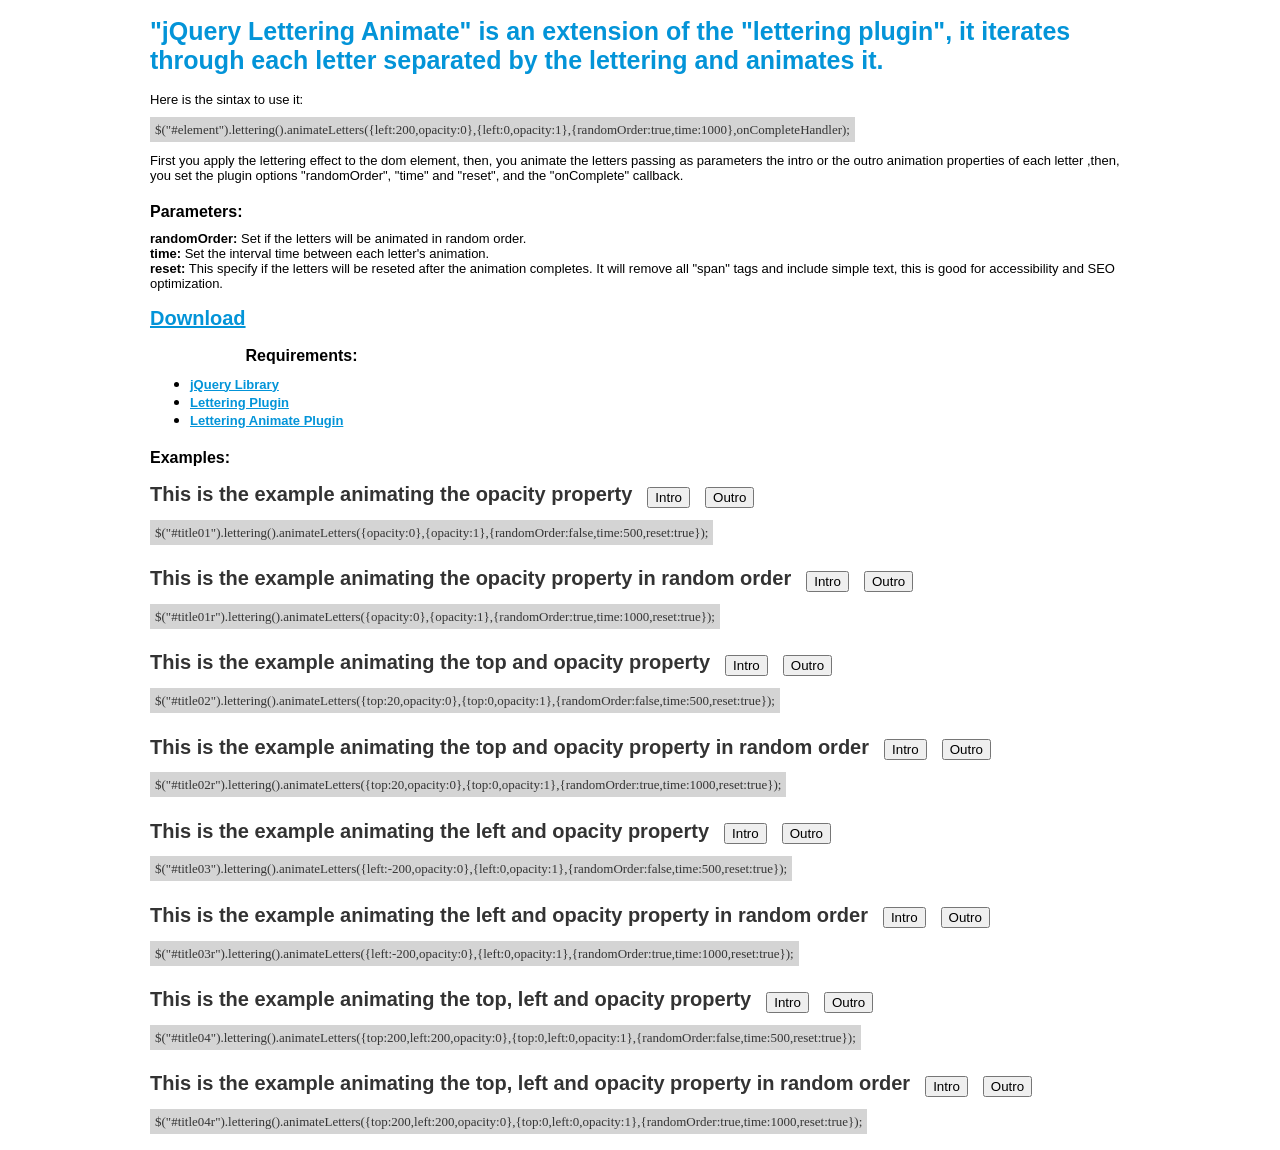
==== commit c9ec91d3: "Removed the "reset" method from Lettering Removed the "reset" method from Lettering and included it " ====
--- a/example/index.html
+++ b/example/index.html
@@ -19,7 +19,12 @@
 			<span class="code">$("#element").lettering().animateLetters({left:200,opacity:0},{left:0,opacity:1},{randomOrder:true,time:1000},onCompleteHandler);</span> <br /><br />
 			
 			First you apply the lettering effect to the dom element, then, you animate the letters passing
-			as parameters the intro or the outro animation properties of each letter ,then, you set the plugin options "randomOrder" and "time", and the "onComplete" callback.
+			as parameters the intro or the outro animation properties of each letter ,then, you set the plugin options "randomOrder", "time" and "reset", and the "onComplete" callback.
+
+			<p class="title">Parameters:</p>
+			<p><strong>randomOrder:</strong> Set if the letters will be animated in random order.</p>
+			<p><strong>time:</strong> Set the interval time between each letter's animation.</p>
+			<p><strong>reset:</strong> This specify if the letters will be reseted after the animation completes. It will remove all "span" tags and include simple text, this is good for accessibility and SEO optimization.</p>
 			
 		</p>
 		
@@ -40,8 +45,8 @@
 			<h2 id="title01" >This is the example animating the opacity property</h2><input type="submit" name="animate" id="btnTitle01In" value="Intro" />
 			<input type="submit" name="animate" id="btnTitle01Out" value="Outro" />
 			<div class="clear-both"></div>
-			<span class="code intro">$("#title01").lettering().animateLetters({opacity:0},{opacity:1},{randomOrder:false,time:500});</span>
-			<span class="code outro">$("#title01").lettering().animateLetters({opacity:1},{opacity:0},{randomOrder:false,time:500});</span>
+			<span class="code intro">$("#title01").lettering().animateLetters({opacity:0},{opacity:1},{randomOrder:false,time:500,reset:true});</span>
+			<span class="code outro">$("#title01").lettering().animateLetters({opacity:1},{opacity:0},{randomOrder:false,time:500,reset:true});</span>
 			
 		</div><!-- box -->
 		
@@ -51,8 +56,8 @@
 			<input type="submit" name="animate" id="btnTitle01rIn" value="Intro" />
 			<input type="submit" name="animate" id="btnTitle01rOut" value="Outro" />
 			<div class="clear-both"></div>
-			<span class="code intro">$("#title01r").lettering().animateLetters({opacity:0},{opacity:1},{randomOrder:true,time:1000});</span>
-			<span class="code outro">$("#title01r").lettering().animateLetters({opacity:1},{opacity:0},{randomOrder:true,time:1000});</span>
+			<span class="code intro">$("#title01r").lettering().animateLetters({opacity:0},{opacity:1},{randomOrder:true,time:1000,reset:true});</span>
+			<span class="code outro">$("#title01r").lettering().animateLetters({opacity:1},{opacity:0},{randomOrder:true,time:1000,reset:true});</span>
 			
 		</div>	
 		
@@ -62,8 +67,8 @@
 			<input type="submit" name="animate" id="btnTitle02In" value="Intro" />
 			<input type="submit" name="animate" id="btnTitle02Out" value="Outro" />
 			<div class="clear-both"></div>
-			<span class="code intro">$("#title02").lettering().animateLetters({top:20,opacity:0},{top:0,opacity:1},{randomOrder:false,time:500});</span>
-			<span class="code outro">$("#title02").lettering().animateLetters({top:0,opacity:1},{top:20,opacity:0},{randomOrder:false,time:500});</span>
+			<span class="code intro">$("#title02").lettering().animateLetters({top:20,opacity:0},{top:0,opacity:1},{randomOrder:false,time:500,reset:true});</span>
+			<span class="code outro">$("#title02").lettering().animateLetters({top:0,opacity:1},{top:20,opacity:0},{randomOrder:false,time:500,reset:true});</span>
 			
 		</div>
 		
@@ -73,8 +78,8 @@
 			<input type="submit" name="animate" id="btnTitle02rIn" value="Intro" />
 			<input type="submit" name="animate" id="btnTitle02rOut" value="Outro" />
 			<div class="clear-both"></div>
-			<span class="code intro">$("#title02r").lettering().animateLetters({top:20,opacity:0},{top:0,opacity:1},{randomOrder:true,time:1000});</span>
-			<span class="code outro">$("#title02r").lettering().animateLetters({top:0,opacity:1},{top:20,opacity:0},{randomOrder:true,time:1000});</span>
+			<span class="code intro">$("#title02r").lettering().animateLetters({top:20,opacity:0},{top:0,opacity:1},{randomOrder:true,time:1000,reset:true});</span>
+			<span class="code outro">$("#title02r").lettering().animateLetters({top:0,opacity:1},{top:20,opacity:0},{randomOrder:true,time:1000,reset:true});</span>
 			
 		</div>
 		
@@ -84,8 +89,8 @@
 			<input type="submit" name="animate" id="btnTitle03In" value="Intro" />
 			<input type="submit" name="animate" id="btnTitle03Out" value="Outro" />
 			<div class="clear-both"></div>
-			<span class="code intro">$("#title03").lettering().animateLetters({left:-200,opacity:0},{left:0,opacity:1},{randomOrder:false,time:500});</span>
-			<span class="code outro">$("#title03").lettering().animateLetters({left:0,opacity:1},{left:-200,opacity:0},{randomOrder:false,time:500});</span>
+			<span class="code intro">$("#title03").lettering().animateLetters({left:-200,opacity:0},{left:0,opacity:1},{randomOrder:false,time:500,reset:true});</span>
+			<span class="code outro">$("#title03").lettering().animateLetters({left:0,opacity:1},{left:-200,opacity:0},{randomOrder:false,time:500,reset:true});</span>
 			
 		</div>
 		
@@ -95,8 +100,8 @@
 			<input type="submit" name="animate" id="btnTitle03rIn" value="Intro" />
 			<input type="submit" name="animate" id="btnTitle03rOut" value="Outro" />
 			<div class="clear-both"></div>
-			<span class="code intro">$("#title03r").lettering().animateLetters({left:-200,opacity:0},{left:0,opacity:1},{randomOrder:true,time:1000});</span>
-			<span class="code outro">$("#title03r").lettering().animateLetters({left:0,opacity:1},{left:-200,opacity:0},{randomOrder:true,time:1000});</span>
+			<span class="code intro">$("#title03r").lettering().animateLetters({left:-200,opacity:0},{left:0,opacity:1},{randomOrder:true,time:1000,reset:true});</span>
+			<span class="code outro">$("#title03r").lettering().animateLetters({left:0,opacity:1},{left:-200,opacity:0},{randomOrder:true,time:1000,reset:true});</span>
 			
 		</div>
 		
@@ -106,8 +111,8 @@
 			<input type="submit" name="animate" id="btnTitle04In" value="Intro" />
 			<input type="submit" name="animate" id="btnTitle04Out" value="Outro" />
 			<div class="clear-both"></div>
-			<span class="code intro">$("#title04").lettering().animateLetters({top:200,left:200,opacity:0},{top:0,left:0,opacity:1},{randomOrder:false,time:500});</span>
-			<span class="code outro">$("#title04").lettering().animateLetters({top:0,left:0,opacity:1},{top:200,left:-200,opacity:0},{randomOrder:false,time:500});</span>
+			<span class="code intro">$("#title04").lettering().animateLetters({top:200,left:200,opacity:0},{top:0,left:0,opacity:1},{randomOrder:false,time:500,reset:true});</span>
+			<span class="code outro">$("#title04").lettering().animateLetters({top:0,left:0,opacity:1},{top:200,left:-200,opacity:0},{randomOrder:false,time:500,reset:true});</span>
 			
 		</div>
 		
@@ -117,8 +122,8 @@
 			<input type="submit" name="animate" id="btnTitle04rIn" value="Intro" />
 			<input type="submit" name="animate" id="btnTitle04rOut" value="Outro" />
 			<div class="clear-both"></div>
-			<span class="code intro">$("#title04r").lettering().animateLetters({top:200,left:200,opacity:0},{top:0,left:0,opacity:1},{randomOrder:true,time:1000});</span>
-			<span class="code outro">$("#title04r").lettering().animateLetters({top:0,left:0,opacity:1},{top:200,left:-200,opacity:0},{randomOrder:true,time:1000});</span>
+			<span class="code intro">$("#title04r").lettering().animateLetters({top:200,left:200,opacity:0},{top:0,left:0,opacity:1},{randomOrder:true,time:1000,reset:true});</span>
+			<span class="code outro">$("#title04r").lettering().animateLetters({top:0,left:0,opacity:1},{top:200,left:-200,opacity:0},{randomOrder:true,time:1000,reset:true});</span>
 			
 		</div>
 		
@@ -127,7 +132,8 @@
 		
 		<script src="js/jquery-1.6.1.min.js" type="text/javascript" language="JavaScript"></script>
 		  <script src="js/jquery.lettering.js" type="text/javascript" language="JavaScript"></script>
-		  <script src="js/jquery.lettering.animate.compressed.js" type="text/javascript" language="JavaScript"></script>
+		  <script src="js/jquery.lettering.animate.js" type="text/javascript" language="JavaScript"></script>
+		  <script src="js/JSLitmus.js" type="text/javascript" language="JavaScript"></script>
 		  
 		  <script>
 		  	
@@ -135,15 +141,15 @@
 		  	{
 		  		$("#btnTitle01In").click(function()
 		  		{
-		  			$("#title01").lettering().animateLetters({opacity:0},null,{randomOrder:false,time:500});
+		  			$("#title01").lettering().animateLetters({opacity:0},null,{randomOrder:false,time:500,reset:true});
 		  			$("#example01").find(".outro").fadeOut(0);
 		  			$("#example01").find(".intro").fadeIn(0);
 		  		});
 		  		$("#btnTitle01Out").click(function()
 		  		{
-		  			$("#title01").lettering().animateLetters({opacity:1},{opacity:0},{randomOrder:false,time:500},function()
-		  			{
-		  				$("#title01").lettering().animateLetters({opacity:1},null,{randomOrder:false,time:0});
+		  			$("#title01").lettering().animateLetters({opacity:1},{opacity:0},{randomOrder:false,time:500,reset:true},function()
+		  			{
+		  				$("#title01").lettering().animateLetters({opacity:1},null,{randomOrder:false,time:0,reset:true});
 		  			});
 		  			$("#example01").find(".outro").fadeIn(0);
 		  			$("#example01").find(".intro").fadeOut(0);
@@ -152,16 +158,16 @@
 		  		
 		  		$("#btnTitle01rIn").click(function()
 		  		{
-		  			$("#title01r").lettering().animateLetters({opacity:0},null,{randomOrder:true,time:1000});
+		  			$("#title01r").lettering().animateLetters({opacity:0},null,{randomOrder:true,time:1000,reset:true});
 		  			$("#example01r").find(".outro").fadeOut(0);
 		  			$("#example01r").find(".intro").fadeIn(0);
 		  		});
 		  		
 		  		$("#btnTitle01rOut").click(function()
 		  		{
-		  			$("#title01r").lettering().animateLetters({opacity:1},{opacity:0},{randomOrder:true,time:1000},function()
-		  			{
-		  				$("#title01r").lettering().animateLetters({opacity:1},null,{randomOrder:true,time:0});
+		  			$("#title01r").lettering().animateLetters({opacity:1},{opacity:0},{randomOrder:true,time:1000,reset:true},function()
+		  			{
+		  				$("#title01r").lettering().animateLetters({opacity:1},null,{randomOrder:true,time:0,reset:true});
 		  			});
 		  			$("#example01r").find(".outro").fadeIn(0);
 		  			$("#example01r").find(".intro").fadeOut(0);
@@ -169,16 +175,16 @@
 		  		
 		  		$("#btnTitle02In").click(function()
 		  		{
-		  			$("#title02").lettering().animateLetters({top:20,opacity:0},null,{randomOrder:false,time:500});
+		  			$("#title02").lettering().animateLetters({top:20,opacity:0},null,{randomOrder:false,time:500,reset:true});
 		  			$("#example02").find(".outro").fadeOut(0);
 		  			$("#example02").find(".intro").fadeIn(0);
 		  		});
 		  		
 		  		$("#btnTitle02Out").click(function()
 		  		{
-		  			$("#title02").lettering().animateLetters({top:0,opacity:1},{top:20,opacity:0},{randomOrder:false,time:500},function()
-		  			{
-		  				$("#title02").lettering().animateLetters({top:0,opacity:1},null,{randomOrder:false,time:0});
+		  			$("#title02").lettering().animateLetters({top:0,opacity:1},{top:20,opacity:0},{randomOrder:false,time:500,reset:true},function()
+		  			{
+		  				$("#title02").lettering().animateLetters({top:0,opacity:1},null,{randomOrder:false,time:0,reset:true});
 		  			});
 		  			$("#example02").find(".outro").fadeIn(0);
 		  			$("#example02").find(".intro").fadeOut(0);
@@ -186,16 +192,16 @@
 		  		
 		  		$("#btnTitle02rIn").click(function()
 		  		{
-		  			$("#title02r").lettering().animateLetters({top:20,opacity:0},null,{randomOrder:true,time:1000});
+		  			$("#title02r").lettering().animateLetters({top:20,opacity:0},null,{randomOrder:true,time:1000,reset:true});
 		  			$("#example02r").find(".outro").fadeOut(0);
 		  			$("#example02r").find(".intro").fadeIn(0);
 		  		});
 		  		
 		  		$("#btnTitle02rOut").click(function()
 		  		{
-		  			$("#title02r").lettering().animateLetters({top:0,opacity:1},{top:20,opacity:0},{randomOrder:true,time:1000},function()
-		  			{
-		  				$("#title02r").lettering().animateLetters({top:0,opacity:1},null,{randomOrder:true,time:0});
+		  			$("#title02r").lettering().animateLetters({top:0,opacity:1},{top:20,opacity:0},{randomOrder:true,time:1000,reset:true},function()
+		  			{
+		  				$("#title02r").lettering().animateLetters({top:0,opacity:1},null,{randomOrder:true,time:0,reset:true});
 		  			});
 		  			$("#example02r").find(".outro").fadeIn(0);
 		  			$("#example02r").find(".intro").fadeOut(0);
@@ -203,16 +209,16 @@
 		  		
 		  		$("#btnTitle03In").click(function()
 		  		{
-		  			$("#title03").lettering().animateLetters({left:-200,opacity:0},null,{randomOrder:false,time:500});
+		  			$("#title03").lettering().animateLetters({left:-200,opacity:0},null,{randomOrder:false,time:500,reset:true});
 		  			$("#example03").find(".outro").fadeOut(0);
 		  			$("#example03").find(".intro").fadeIn(0);
 		  		});
 		  		
 		  		$("#btnTitle03Out").click(function()
 		  		{
-		  			$("#title03").lettering().animateLetters({left:0,opacity:1},{left:-200,opacity:0},{randomOrder:false,time:500},function()
-		  			{
-		  				$("#title03").lettering().animateLetters({left:0,opacity:1},null,{randomOrder:false,time:0});
+		  			$("#title03").lettering().animateLetters({left:0,opacity:1},{left:-200,opacity:0},{randomOrder:false,time:500,reset:true},function()
+		  			{
+		  				$("#title03").lettering().animateLetters({left:0,opacity:1},null,{randomOrder:false,time:0,reset:true});
 		  			});
 		  			$("#example03").find(".outro").fadeIn(0);
 		  			$("#example03").find(".intro").fadeOut(0);
@@ -220,16 +226,16 @@
 		  		
 		  		$("#btnTitle03rIn").click(function()
 		  		{
-		  			$("#title03r").lettering().animateLetters({left:-200,opacity:0},null,{randomOrder:true,time:1000});
+		  			$("#title03r").lettering().animateLetters({left:-200,opacity:0},null,{randomOrder:true,time:1000,reset:true});
 		  			$("#example03r").find(".outro").fadeOut(0);
 		  			$("#example03r").find(".intro").fadeIn(0);
 		  		});
 		  		
 		  		$("#btnTitle03rOut").click(function()
 		  		{
-		  			$("#title03r").lettering().animateLetters({left:0,opacity:1},{left:-200,opacity:0},{randomOrder:true,time:1000},function()
-		  			{
-		  				$("#title03r").lettering().animateLetters({left:0,opacity:1},null,{randomOrder:true,time:0});
+		  			$("#title03r").lettering().animateLetters({left:0,opacity:1},{left:-200,opacity:0},{randomOrder:true,time:1000,reset:true},function()
+		  			{
+		  				$("#title03r").lettering().animateLetters({left:0,opacity:1},null,{randomOrder:true,time:0,reset:true});
 		  			});
 		  			$("#example03r").find(".outro").fadeIn(0);
 		  			$("#example03r").find(".intro").fadeOut(0);
@@ -237,16 +243,16 @@
 		  		
 		  		$("#btnTitle04In").click(function()
 		  		{
-		  			$("#title04").lettering().animateLetters({top:200,left:200,opacity:0},null,{randomOrder:false,time:500});
+		  			$("#title04").lettering().animateLetters({top:200,left:200,opacity:0},null,{randomOrder:false,time:500,reset:true});
 		  			$("#example04").find(".outro").fadeOut(0);
 		  			$("#example04").find(".intro").fadeIn(0);
 		  		});
 		  		
 		  		$("#btnTitle04Out").click(function()
 		  		{
-		  			$("#title04").lettering().animateLetters({top:0,left:0,opacity:1},{top:200,left:-200,opacity:0},{randomOrder:false,time:500},function()
-		  			{
-		  				$("#title04").lettering().animateLetters({top:0,left:0,opacity:1},null,{randomOrder:false,time:0});
+		  			$("#title04").lettering().animateLetters({top:0,left:0,opacity:1},{top:200,left:-200,opacity:0},{randomOrder:false,time:500,reset:true},function()
+		  			{
+		  				$("#title04").lettering().animateLetters({top:0,left:0,opacity:1},null,{randomOrder:false,time:0,reset:true});
 		  			});
 		  			$("#example04").find(".outro").fadeIn(0);
 		  			$("#example04").find(".intro").fadeOut(0);
@@ -254,16 +260,16 @@
 		  		
 		  		$("#btnTitle04rIn").click(function()
 		  		{
-		  			$("#title04r").lettering().animateLetters({top:200,left:200,opacity:0},null,{randomOrder:true,time:1000});
+		  			$("#title04r").lettering().animateLetters({top:200,left:200,opacity:0},null,{randomOrder:true,time:1000,reset:true});
 		  			$("#example04r").find(".outro").fadeOut(0);
 		  			$("#example04r").find(".intro").fadeIn(0);
 		  		});
 		  		
 		  		$("#btnTitle04rOut").click(function()
 		  		{
-		  			$("#title04r").lettering().animateLetters({top:0,left:0,opacity:1},{top:200,left:200,opacity:0},{randomOrder:true,time:1000},function()
-		  			{
-		  				$("#title04r").lettering().animateLetters({top:0,left:0,opacity:1},null,{randomOrder:true,time:0});
+		  			$("#title04r").lettering().animateLetters({top:0,left:0,opacity:1},{top:200,left:200,opacity:0},{randomOrder:true,time:1000,reset:true},function()
+		  			{
+		  				$("#title04r").lettering().animateLetters({top:0,left:0,opacity:1},null,{randomOrder:true,time:0,reset:true});
 		  			});
 		  			$("#example04r").find(".outro").fadeIn(0);
 		  			$("#example04r").find(".intro").fadeOut(0);
